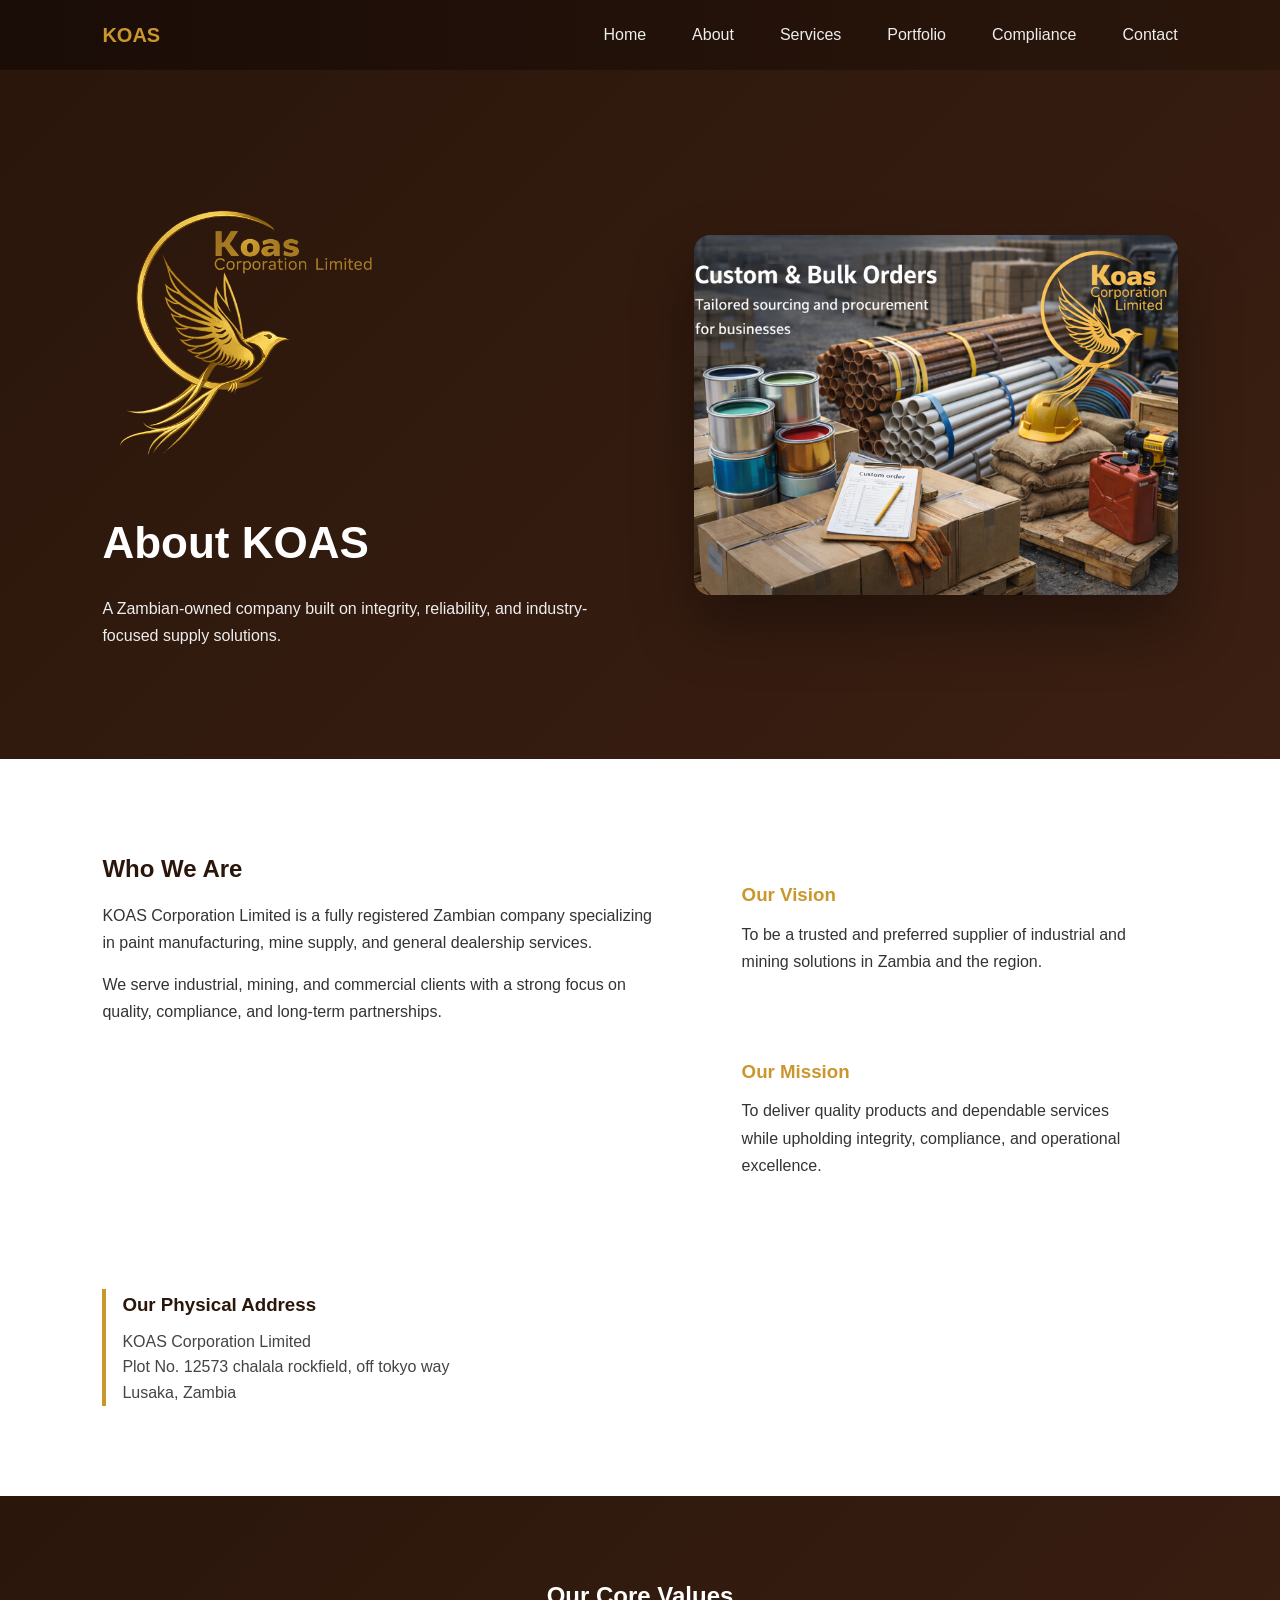
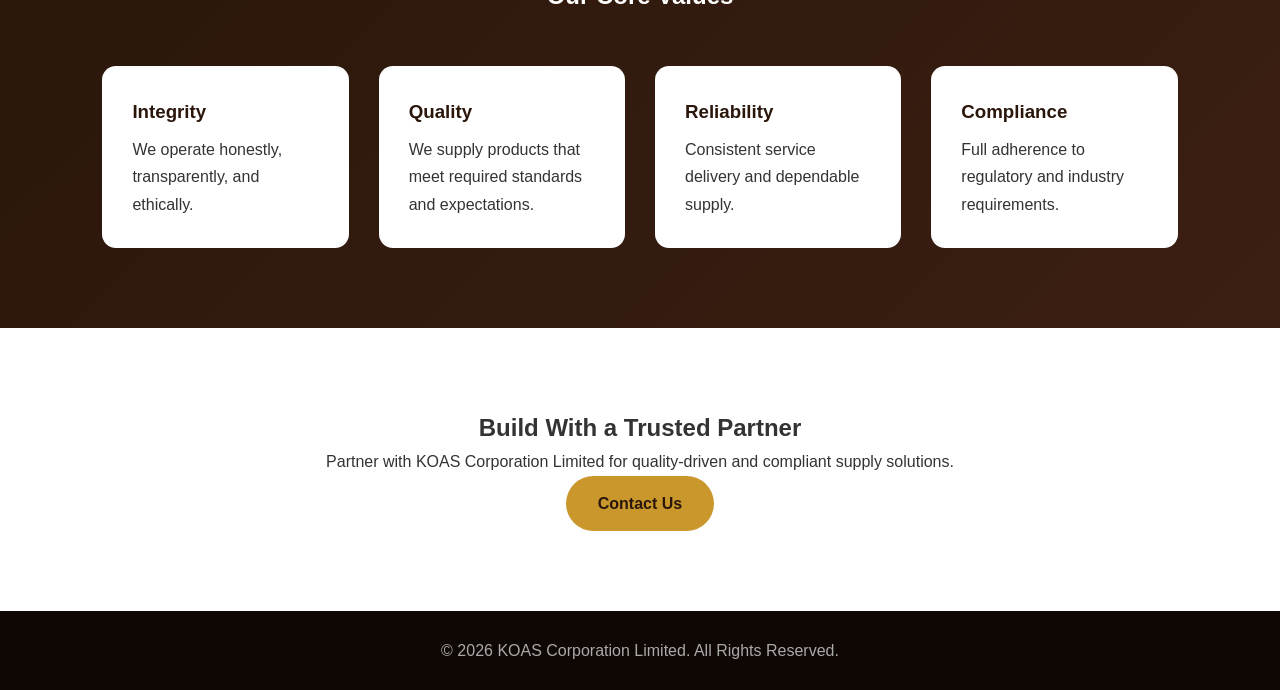
==== about.html @ 60e122c7 "Initial commit of KOAS corp website Co-Authored-By: Claude Sonnet 5 <noreply@anthropic.com>" ====
<!DOCTYPE html>
<html lang="en">
<head>
  <meta charset="UTF-8">
  <title>About Us | KOAS Corporation Limited</title>
  <meta name="viewport" content="width=device-width, initial-scale=1.0">
  <meta name="description" content="About KOAS Corporation Limited – industrial, mining, and commercial supply experts in Zambia.">
  <link rel="stylesheet" href="css/about.css">
</head>
<body>

<!-- HEADER -->
<header class="navbar">
  <div class="logo">KOAS</div>

  <!-- DESKTOP NAV -->
  <nav class="desktop-nav">
    <a href="index.html">Home</a>
    <a href="about.html">About</a>
    <a href="services.html">Services</a>
    <a href="portfolio.html">Portfolio</a>
    <a href="compliance.html">Compliance</a>
    <a href="contact.html">Contact</a>
  </nav>

  <!-- HAMBURGER -->
  <div class="hamburger" id="hamburger">
    <span></span>
    <span></span>
    <span></span>
  </div>
</header>

<!-- MOBILE MENU (OUTSIDE HEADER – IMPORTANT) -->
<div class="mobile-menu" id="mobileMenu">
  <div class="menu-card"><a href="index.html">Home</a></div>
  <div class="menu-card"><a href="about.html">About</a></div>
  <div class="menu-card"><a href="services.html">Services</a></div>
  <div class="menu-card"><a href="portfolio.html">Portfolio</a></div>
  <div class="menu-card"><a href="compliance.html">Compliance</a></div>
  <div class="menu-card"><a href="contact.html">Contact</a></div>
</div>


<!-- HERO -->
<section class="hero">
  <div class="hero-inner">

    <!-- LEFT -->
    <div class="hero-left">
      <img src="images/logo.png" alt="KOAS Logo" class="hero-logo">
      <h1>About KOAS</h1>
      <p>
        A Zambian-owned company built on integrity, reliability,
        and industry-focused supply solutions.
      </p>
    </div>

    <!-- RIGHT -->
    <div class="hero-right">
  <div class="hero-slideshow">
    <img src="images/g4.png" class="active" alt="About KOAS">
    <img src="images/m1.jpg" alt="KOAS Operations">
    <img src="images/p1.jpg" alt="KOAS Supply"> 
    <img src="images/banner2.png" alt="KOAS Team">
  </div>
</div>


  </div>
</section>

<!-- COMPANY OVERVIEW -->
<section class="about-section reveal">
  <div class="about-grid">

    <!-- MAIN ABOUT -->
    <div class="about-main">
      <h2>Who We Are</h2>
      <p>
        KOAS Corporation Limited is a fully registered Zambian company
        specializing in paint manufacturing, mine supply, and general
        dealership services.
      </p>
      <p>
        We serve industrial, mining, and commercial clients with a strong
        focus on quality, compliance, and long-term partnerships.
      </p>
    </div>

    <!-- VISION & MISSION -->
    <div class="about-cards">

      <div class="about-card glass">
        <h3>Our Vision</h3>
        <p>
          To be a trusted and preferred supplier of industrial
          and mining solutions in Zambia and the region.
        </p>
      </div>

      <div class="about-card glass">
        <h3>Our Mission</h3>
        <p>
          To deliver quality products and dependable services
          while upholding integrity, compliance, and operational excellence.
        </p>
      </div>

    </div>
    <div class="company-address">
      <h3>Our Physical Address</h3>
      <p>
         KOAS Corporation Limited<br>
         Plot No. 12573 chalala rockfield, off tokyo way<br>
         Lusaka, Zambia
      </p>
    </div>
     
  </div>
</section>

<!-- CORE VALUES -->
<section class="values-section">
  <h2 class="center">Our Core Values</h2>

  <div class="values-grid">

    <div class="value-card reveal">
      <h3>Integrity</h3>
      <p>We operate honestly, transparently, and ethically.</p>
    </div>

    <div class="value-card reveal">
      <h3>Quality</h3>
      <p>We supply products that meet required standards and expectations.</p>
    </div>

    <div class="value-card reveal">
      <h3>Reliability</h3>
      <p>Consistent service delivery and dependable supply.</p>
    </div>

    <div class="value-card reveal">
      <h3>Compliance</h3>
      <p>Full adherence to regulatory and industry requirements.</p>
    </div>

  </div>
</section>

<!-- CTA -->
<section class="cta">
  <h2>Build With a Trusted Partner</h2>
  <p>
    Partner with KOAS Corporation Limited for quality-driven
    and compliant supply solutions.
  </p>
  <a href="contact.html" class="btn primary">Contact Us</a>
</section>

<!-- FOOTER -->
<footer>
  © 2026 KOAS Corporation Limited. All Rights Reserved.
</footer>

<script src="js/about.js"></script>
</body>
</html>
---- css/about.css ----
:root{
  --dark:#1a0c07;
  --brown:#2a160b;
  --light:#3b1f12;
  --gold:#c9972b;
  --glass:rgba(255,255,255,.85);
}

*{
  margin:0;
  padding:0;
  box-sizing:border-box;
  font-family:Inter,Arial,Helvetica,sans-serif;
}

body{
  background:#fff;
  color:#333;
  line-height:1.7;
}

/* NAVBAR */
.navbar{
  background:linear-gradient(to right,var(--dark),var(--brown));
  padding:18px 8%;
  display:flex;
  justify-content:space-between;
  align-items:center;
}

.logo{
  color:var(--gold);
  font-weight:700;
  font-size:20px;
}

.navbar a{
  color:#eee;
  margin-left:24px;
  text-decoration:none;
}

.navbar a.active,
.navbar a:hover{
  color:var(--gold);
}

/* HERO */
.hero{
  background:linear-gradient(135deg,var(--brown),var(--light));
  padding:110px 8%;
}

.hero-inner{
  display:grid;
  grid-template-columns:1.1fr 1fr;
  gap:60px;
  align-items:center;
}

.hero-logo{
  width:300px;
  margin-bottom:18px;
  animation:float 4s ease-in-out infinite;
}

@keyframes float{
  50%{transform:translateY(-12px)}
}

.hero-left h1{
  color:#fff;
  font-size:44px;
  margin-bottom:14px;
}

.hero-left p{
  color:#eee;
  max-width:520px;
}

.hero-banner{
  width:100%;
  max-width:620px;
  border-radius:16px;
  box-shadow:0 30px 60px rgba(0,0,0,.35);
}

/* ABOUT */
.about-section{
  padding:90px 8%;
}

.about-grid{
  display:grid;
  grid-template-columns:1.2fr 1fr;
  gap:50px;
}

.about-main h2{
  color:var(--brown);
  margin-bottom:12px;
}

.about-main p{
  margin-bottom:14px;
}

.about-cards{
  display:grid;
  gap:20px;
}

.glass{
  background:var(--glass);
  backdrop-filter:blur(10px);
  border-radius:16px;
  padding:30px;
}

.about-card h3{
  color:var(--gold);
  margin-bottom:10px;
}

/* VALUES */
.values-section{
  padding:80px 8%;
  background:linear-gradient(135deg,var(--brown),var(--light));
}

.center{
  text-align:center;
  color:#fff;
  margin-bottom:50px;
}

.values-grid{
  display:grid;
  grid-template-columns:repeat(4,1fr);
  gap:30px;
}

.value-card{
  background:#fff;
  padding:30px;
  border-radius:14px;
}

.value-card h3{
  color:var(--brown);
  margin-bottom:8px;
}

/* CTA */
.cta{
  padding:80px 8%;
  text-align:center;
}

.btn{
  display:inline-block;
  padding:14px 32px;
  border-radius:999px;
  text-decoration:none;
  font-weight:600;
}

.primary{
  background:var(--gold);
  color:var(--brown);
}

/* FOOTER */
footer{
  background:#0e0704;
  color:#aaa;
  text-align:center;
  padding:26px;
}

/* REVEAL */
.reveal{
  opacity:0;
  transform:translateY(40px);
  transition:all .8s ease;
}

.reveal.show{
  opacity:1;
  transform:none;
}

/* MOBILE */
@media(max-width:900px){
  .hero-inner,
  .about-grid,
  .values-grid{
    grid-template-columns:1fr;
  }

  .hero-banner{
    margin-top:40px;
  }
}
/* HERO SLIDESHOW */
.hero-slideshow{
  position: relative;
  width: 100%;
  max-width: 620px;
  height: 360px;
  border-radius: 16px;
  overflow: hidden;
  box-shadow: 0 30px 60px rgba(0,0,0,.35);
}

.hero-slideshow img{
  position: absolute;
  inset: 0;
  width: 100%;
  height: 100%;
  object-fit: cover;
  opacity: 0;
  transition: opacity 1s ease;
}

.hero-slideshow img.active{
  opacity: 1;
}
.company-address {
  margin-top: 30px;
  padding-left: 16px;
  border-left: 4px solid var(--gold);
}

.company-address h3 {
  color: var(--brown);
  margin-bottom: 8px;
}

.company-address p {
  color: #444;
  line-height: 1.6;
}
/* ===== DESKTOP DEFAULT ===== */
.desktop-nav {
  display: flex;
  gap: 22px;
}

.hamburger {
  display: none;
}

.mobile-menu {
  display: none;
}

/* ===== MOBILE ===== */
@media (max-width: 768px) {

  .desktop-nav {
    display: none;
  }

  .hamburger {
    display: flex;
    flex-direction: column;
    gap: 6px;
    cursor: pointer;
    z-index: 2001;
  }

  .hamburger span {
    width: 28px;
    height: 3px;
    background: #fff;
    border-radius: 2px;
  }

  .mobile-menu {
    display: flex;
    position: fixed;
    inset: 0;
    background: rgba(43, 21, 12, 0.92);
    backdrop-filter: blur(16px);
    flex-direction: column;
    justify-content: center;
    align-items: center;
    gap: 20px;
    transform: translateY(-100%);
    transition: transform 0.4s ease;
    z-index: 2000;
  }

  .mobile-menu.open {
    transform: translateY(0);
  }

  .menu-card {
    width: 80%;
    max-width: 320px;
    padding: 16px;
    text-align: center;
    border-radius: 14px;
    background: rgba(255,255,255,0.12);
    backdrop-filter: blur(10px);
    border: 1px solid rgba(255,255,255,0.25);
  }

  .menu-card a {
    color: #fff;
    text-decoration: none;
    font-size: 18px;
    font-weight: 500;
  }
}
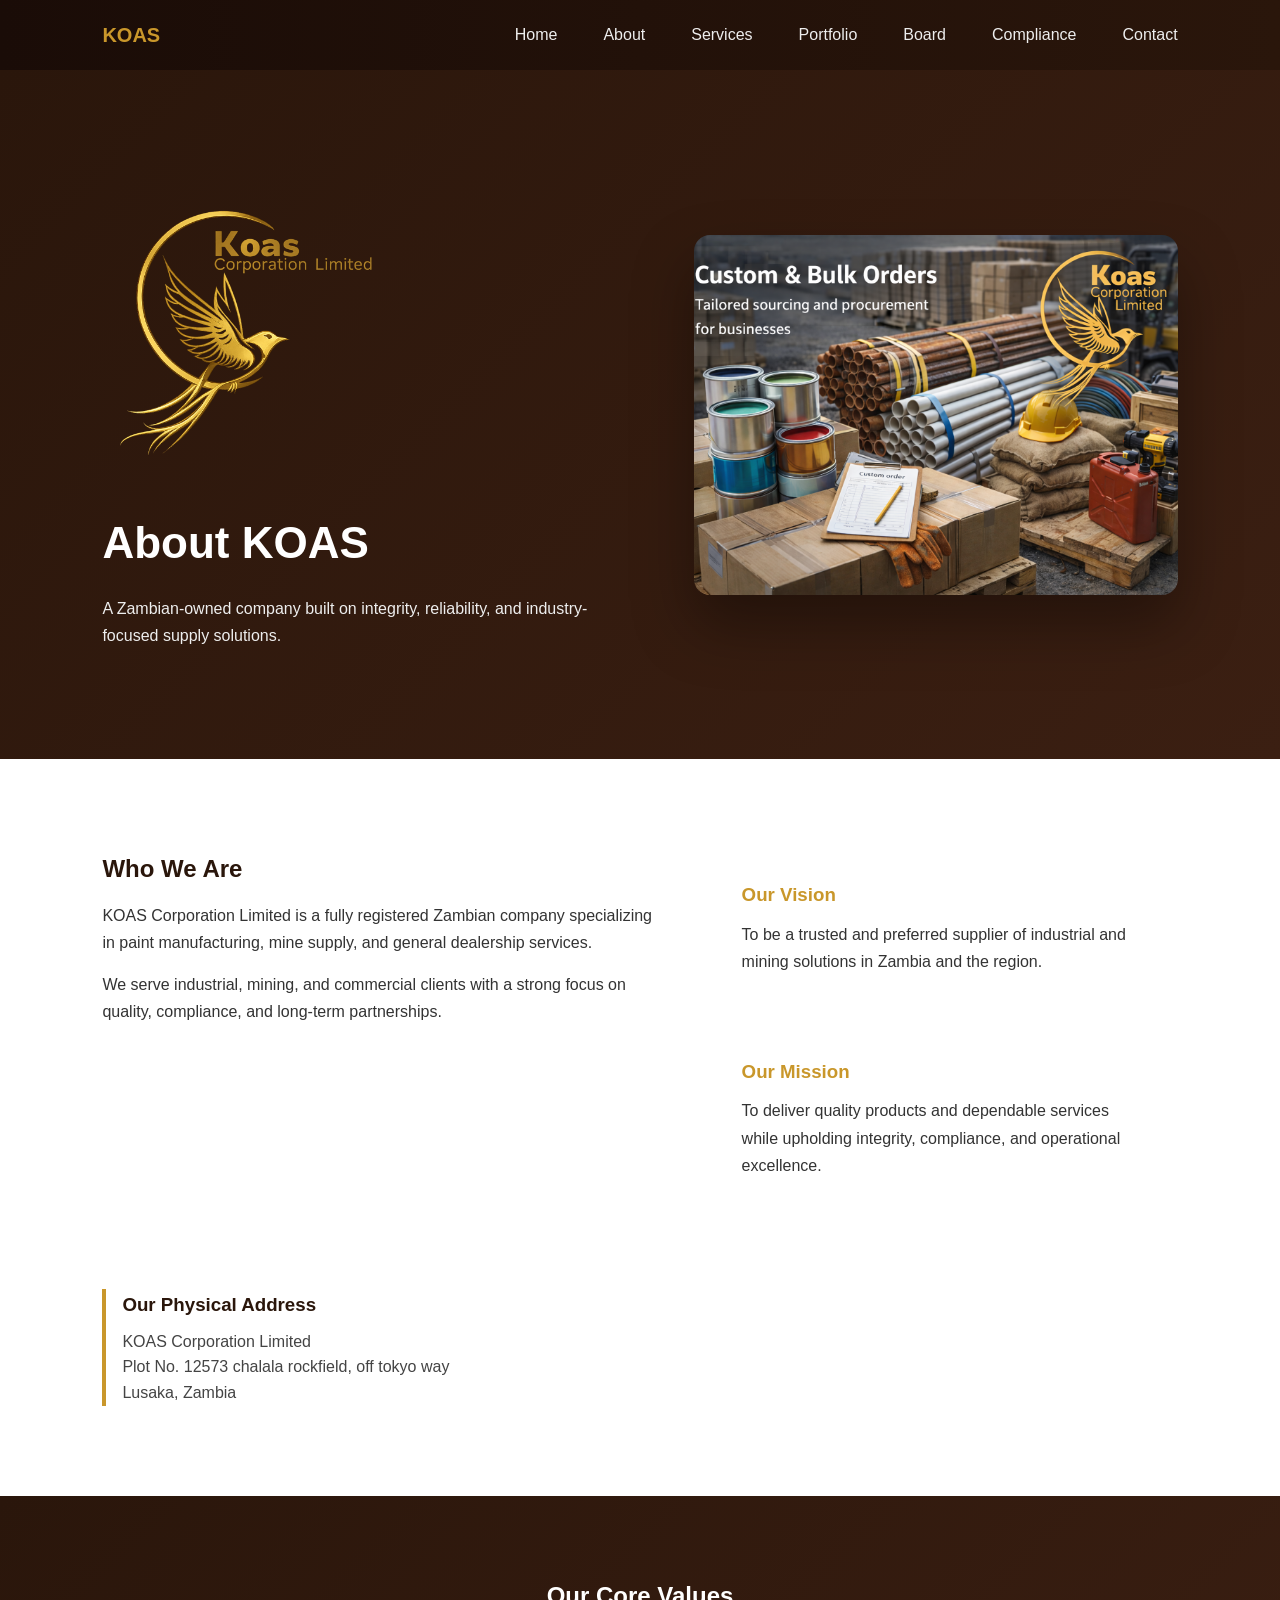
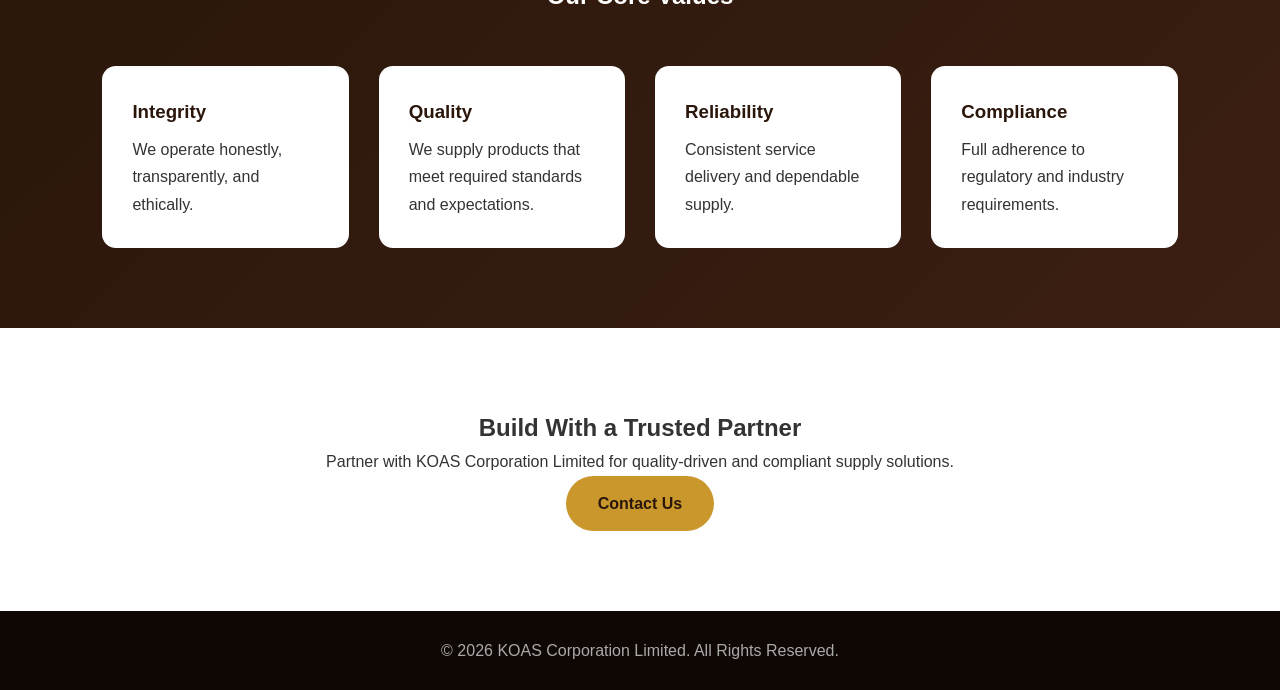
==== commit 15186923: "Add Board of Directors page and update founder photo Co-Authored-By: Claude Sonnet 5 <noreply@anthro" ====
--- a/about.html
+++ b/about.html
@@ -19,6 +19,7 @@
     <a href="about.html">About</a>
     <a href="services.html">Services</a>
     <a href="portfolio.html">Portfolio</a>
+    <a href="board.html">Board</a>
     <a href="compliance.html">Compliance</a>
     <a href="contact.html">Contact</a>
   </nav>
@@ -37,6 +38,7 @@
   <div class="menu-card"><a href="about.html">About</a></div>
   <div class="menu-card"><a href="services.html">Services</a></div>
   <div class="menu-card"><a href="portfolio.html">Portfolio</a></div>
+  <div class="menu-card"><a href="board.html">Board</a></div>
   <div class="menu-card"><a href="compliance.html">Compliance</a></div>
   <div class="menu-card"><a href="contact.html">Contact</a></div>
 </div>
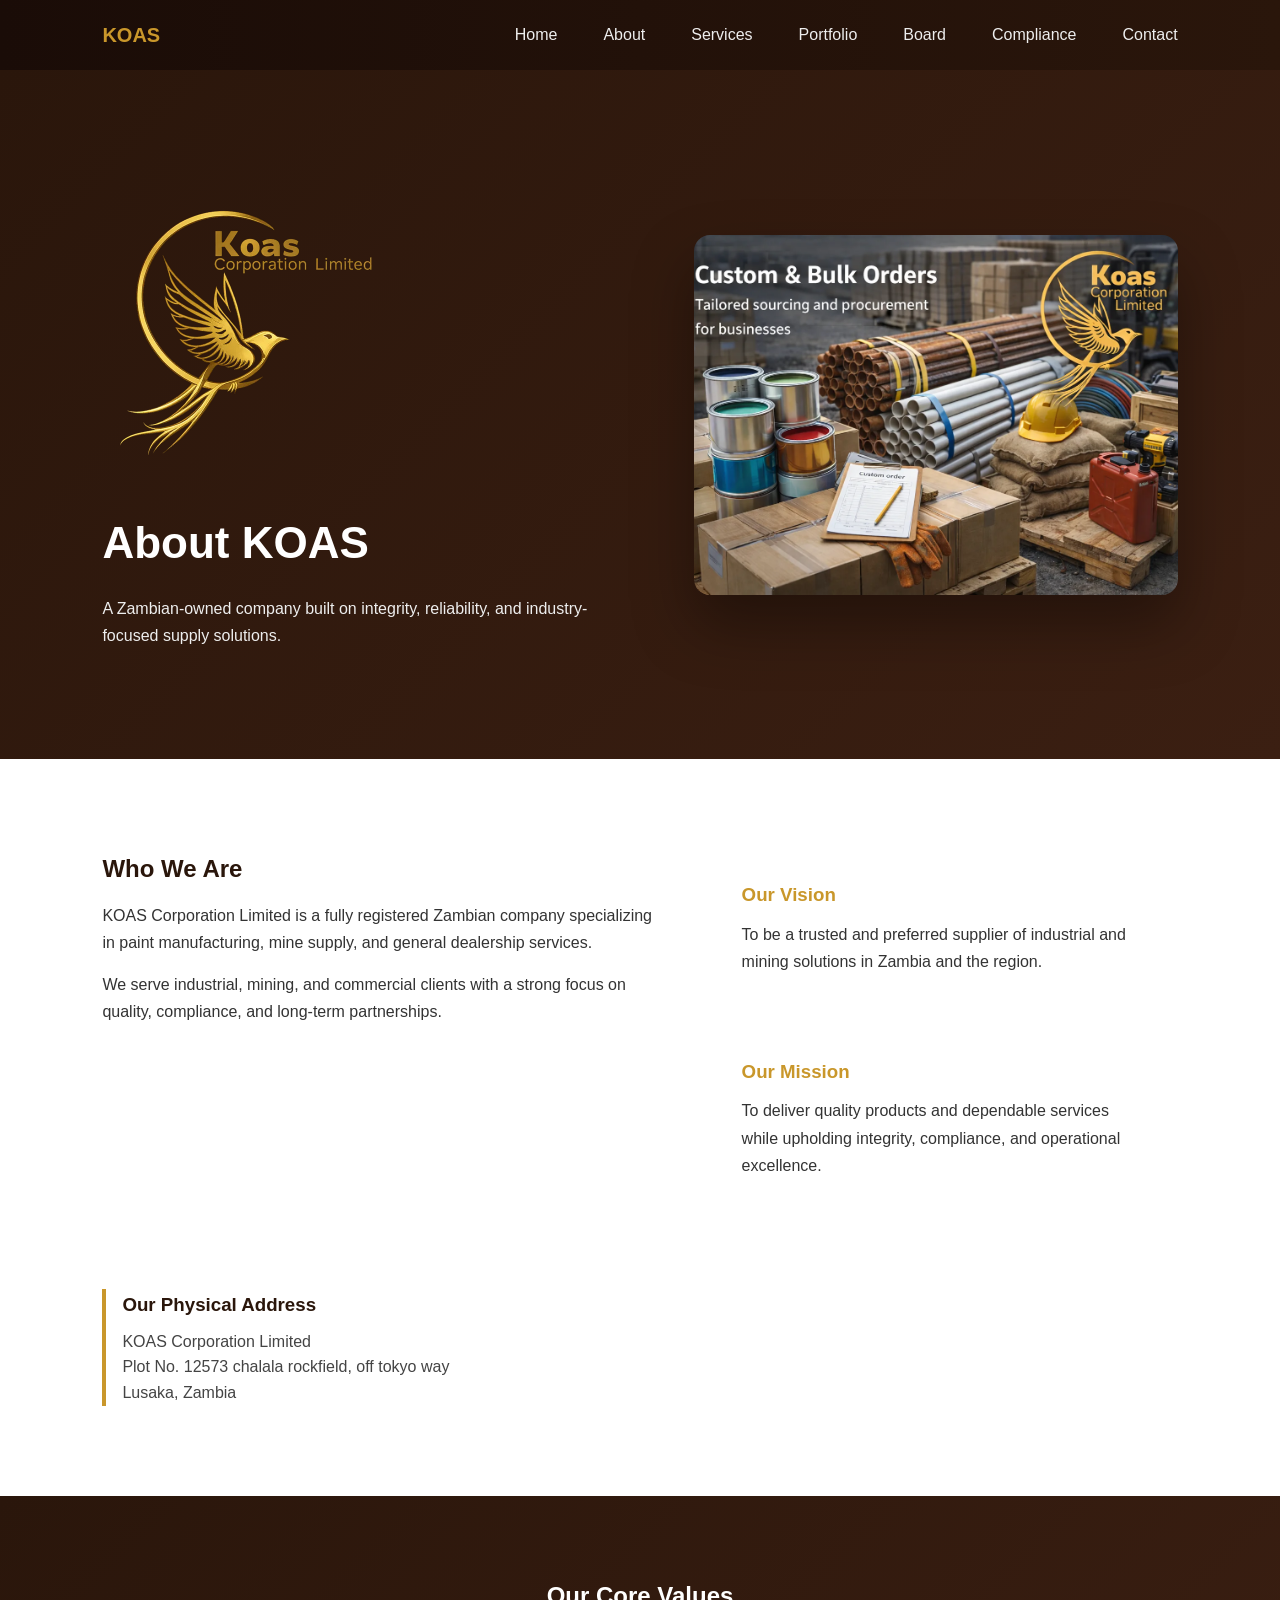
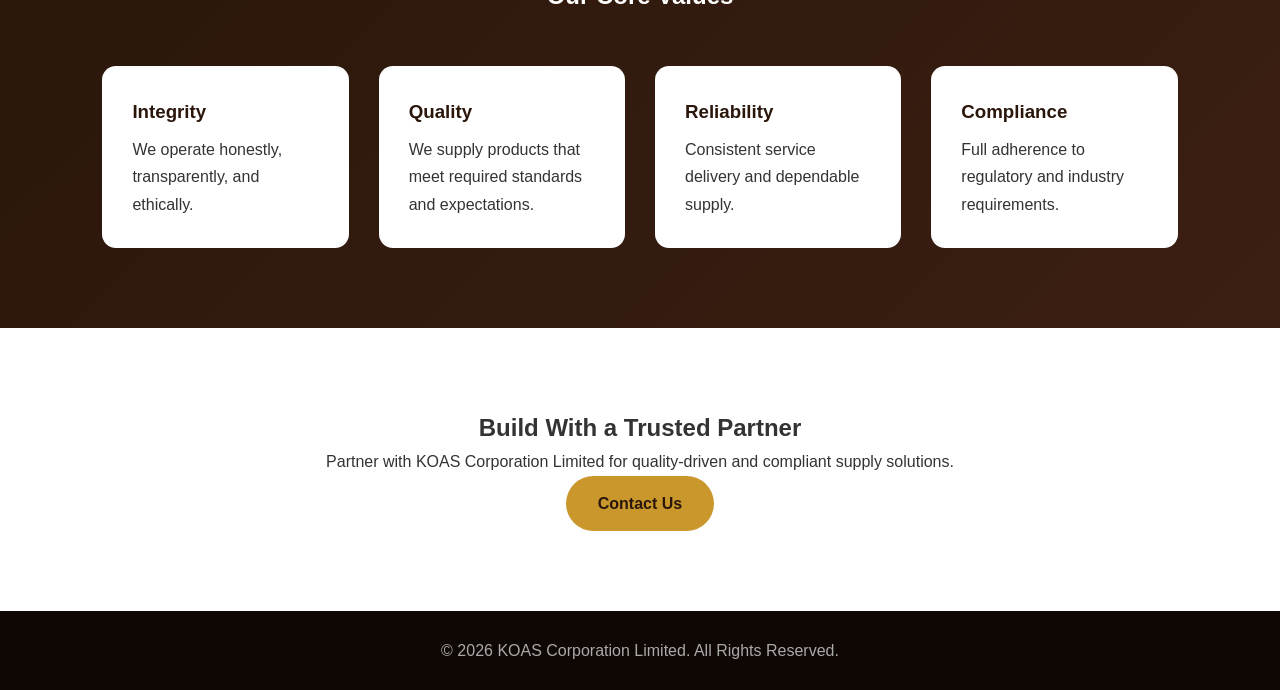
==== commit b565d746: "Optimize images for faster page loads Resize and convert hero/gallery/portfolio images from PNG to W" ====
--- a/about.html
+++ b/about.html
@@ -50,7 +50,7 @@
 
     <!-- LEFT -->
     <div class="hero-left">
-      <img src="images/logo.png" alt="KOAS Logo" class="hero-logo">
+      <img src="images/logo.webp" alt="KOAS Logo" class="hero-logo">
       <h1>About KOAS</h1>
       <p>
         A Zambian-owned company built on integrity, reliability,
@@ -61,10 +61,10 @@
     <!-- RIGHT -->
     <div class="hero-right">
   <div class="hero-slideshow">
-    <img src="images/g4.png" class="active" alt="About KOAS">
-    <img src="images/m1.jpg" alt="KOAS Operations">
-    <img src="images/p1.jpg" alt="KOAS Supply"> 
-    <img src="images/banner2.png" alt="KOAS Team">
+    <img src="images/g4.webp" class="active" alt="About KOAS">
+    <img src="images/m1.webp" alt="KOAS Operations">
+    <img src="images/p1.webp" alt="KOAS Supply">
+    <img src="images/banner2.webp" alt="KOAS Team">
   </div>
 </div>
 
